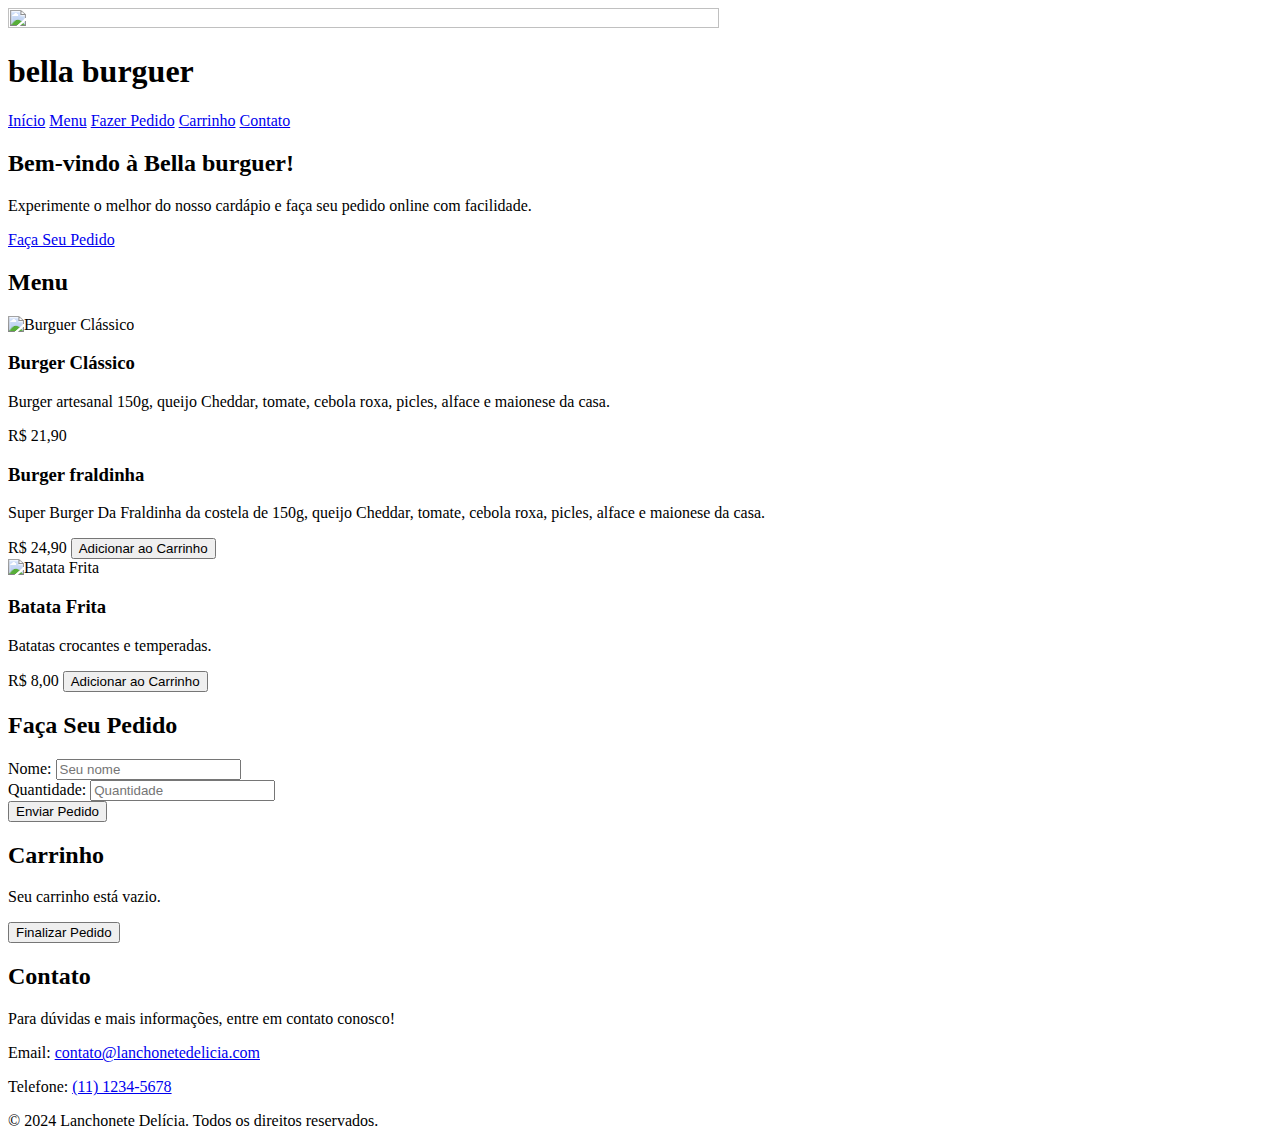
==== index.html @ c11a3ccd "aaaa" ====
<!DOCTYPE html>
<html lang="pt-BR">
<head>
    <meta charset="UTF-8">
    <meta name="viewport" content="width=device-width, initial-scale=1.0">
    <title>bella burguer</title>
    <img src="bella.png" height="25%" width="75%"></a>
            
                </a>
            </a>
        </footer>
    <link rel="stylesheet" href="styles.css">
</head>
<body>
    <header>
        <div class="container header-content">
            <h1>bella burguer</h1>
            <nav>
                <a href="#hero">Início</a>
                <a href="#menu">Menu</a>
                <a href="#pedidos">Fazer Pedido</a>
                <a href="#carrinho">Carrinho</a>
                <a href="#contato">Contato</a>
            </nav>
        </div>
    </header>

    <section id="hero">
        <div class="hero-content container">
            <h2>Bem-vindo à Bella burguer!</h2>
            <p>Experimente o melhor do nosso cardápio e faça seu pedido online com facilidade.</p>
            <a href="#pedidos" class="btn-primary">Faça Seu Pedido</a>
        </div>
    </section>

    <main>
        <section id="menu" class="container">
            <h2>Menu</h2>
            <div class="menu-grid">
                <div class="menu-item" data-name="Burguer Clássico" data-price="15.00">
                    <img src="burguer.jpg" alt="Burguer Clássico">
                    <div class="menu-details">
                        <h3>Burger Clássico  </h3>
                        <p>Burger artesanal 150g, queijo Cheddar, tomate, cebola roxa, picles, alface e maionese da casa.</p>
                        <span>R$ 21,90</span>
                          <h3>Burger fraldinha  </h3>
                        <p>Super Burger Da Fraldinha da costela de 150g, queijo Cheddar, tomate, cebola roxa, picles, alface e maionese da casa.</p>
                        <span>R$ 24,90</span>

                        <button class="btn-add-to-cart">Adicionar ao Carrinho</button>
                    </div>
                </div>
                <div class="menu-item" data-name="Batata Frita" data-price="8.00">
                    <img src="batata.jpg" alt="Batata Frita">
                    <div class="menu-details">
                        <h3>Batata Frita</h3>
                        <p>Batatas crocantes e temperadas.</p>
                        <span>R$ 8,00</span>
                        <button class="btn-add-to-cart">Adicionar ao Carrinho</button>
                    </div>
                </div>
                <!-- Adicione mais itens do menu aqui -->
            </div>
        </section>

        <section id="pedidos" class="container">
            <h2>Faça Seu Pedido</h2>
            <form id="order-form">
                <div class="form-group">
                    <label for="name">Nome:</label>
                    <input type="text" id="name" name="name" placeholder="Seu nome" required>
                </div>

                <div class="form-group">
                    <label for="quantity">Quantidade:</label>
                    <input type="number" id="quantity" name="quantity" min="1" placeholder="Quantidade" required>
                </div>

                <button type="submit" class="btn-primary">Enviar Pedido</button>
            </form>
        </section>

        <section id="carrinho" class="container">
            <h2>Carrinho</h2>
            <div id="cart-items">
                <p>Seu carrinho está vazio.</p>
            </div>
            <button id="checkout" class="btn-primary">Finalizar Pedido</button>
        </section>

        <section id="contato" class="container">
            <h2>Contato</h2>
            <p>Para dúvidas e mais informações, entre em contato conosco!</p>
            <p>Email: <a href="mailto:contato@lanchonetedelicia.com">contato@lanchonetedelicia.com</a></p>
            <p>Telefone: <a href="tel:+1112345678">(11) 1234-5678</a></p>
        </section>
    </main>

    <footer>
        <div class="container">
            <p>&copy; 2024 Lanchonete Delícia. Todos os direitos reservados.</p>
        </div>
    </footer>

    <script src="scripts.js"></script>
</body>
</html>
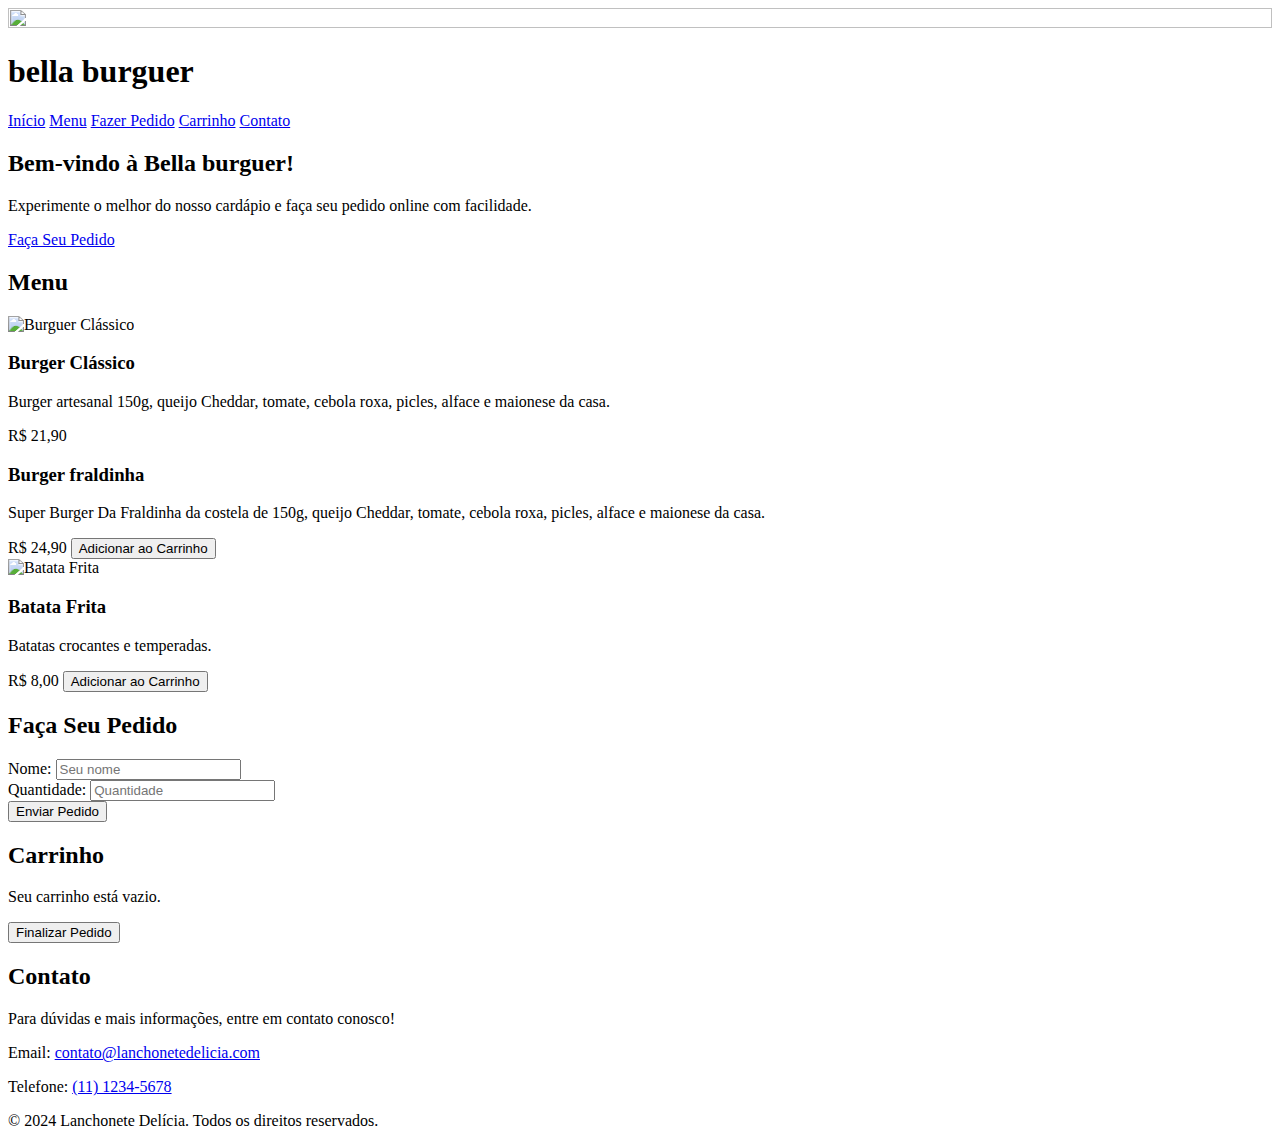
==== commit 33c1e23c: "kkkk" ====
--- a/index.html
+++ b/index.html
@@ -4,7 +4,7 @@
     <meta charset="UTF-8">
     <meta name="viewport" content="width=device-width, initial-scale=1.0">
     <title>bella burguer</title>
-    <img src="bella.png" height="25%" width="75%"></a>
+    <img src="bella.png" height="25%" width="100%"></a>
             
                 </a>
             </a>
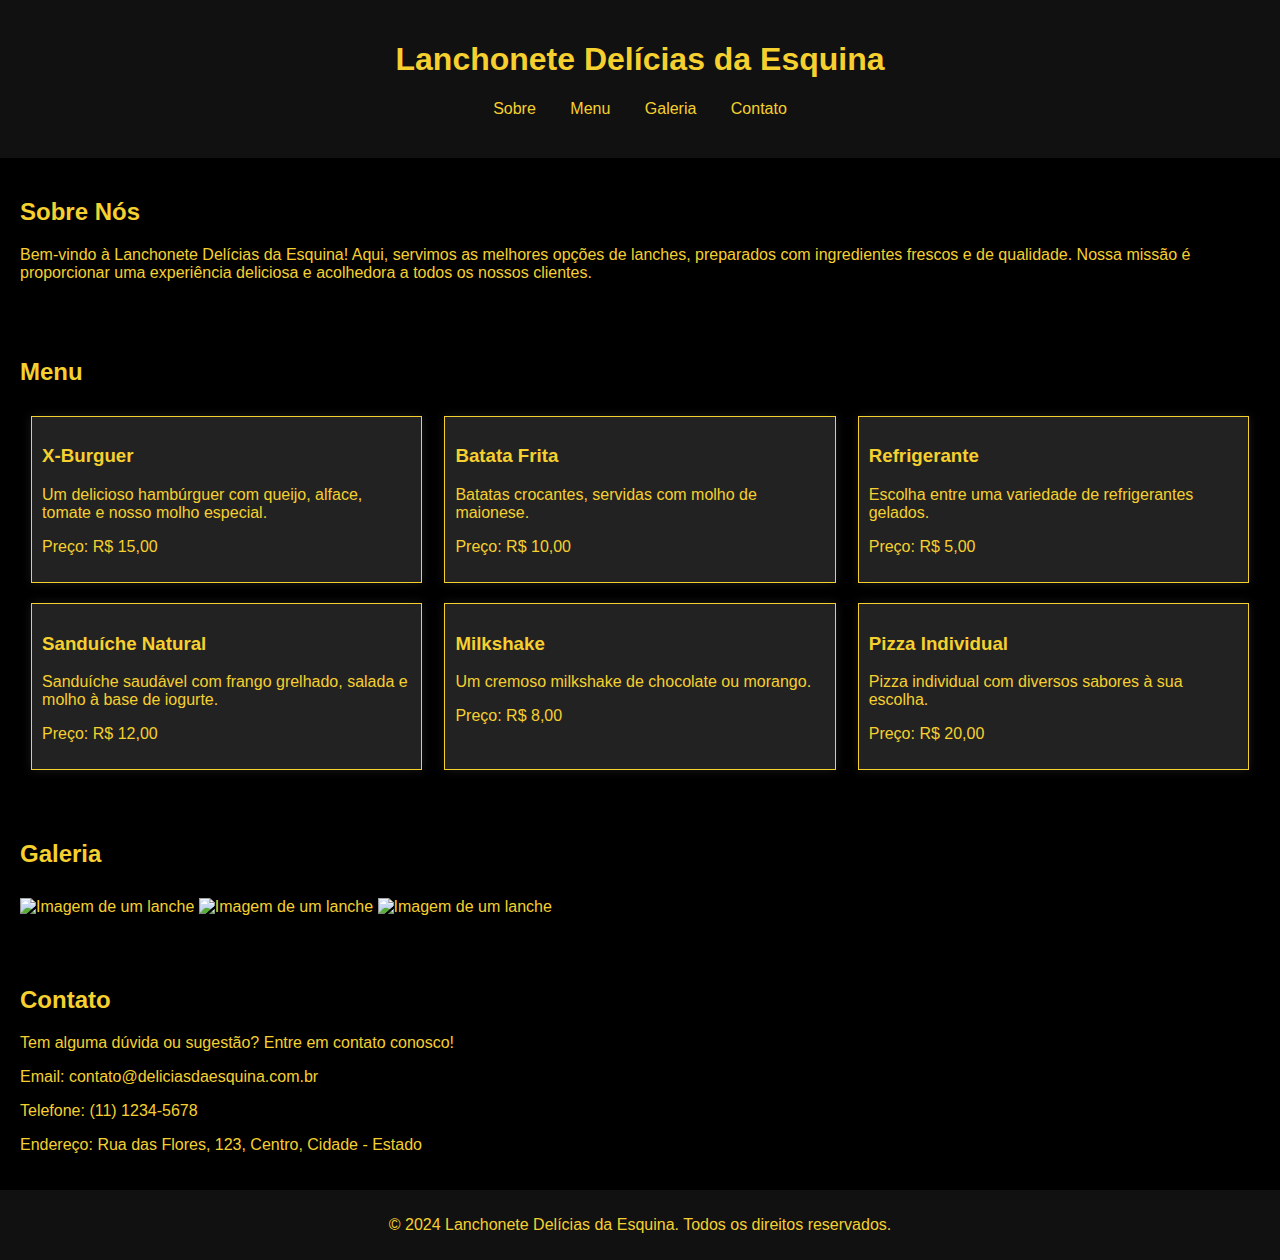
==== commit 44162963: "aaaaa" ====
--- a/index.html
+++ b/index.html
@@ -3,105 +3,131 @@
 <head>
     <meta charset="UTF-8">
     <meta name="viewport" content="width=device-width, initial-scale=1.0">
-    <title>bella burguer</title>
-    <img src="bella.png" height="25%" width="100%"></a>
-            
-                </a>
-            </a>
-        </footer>
-    <link rel="stylesheet" href="styles.css">
+    <title>Lanchonete Delícias da Esquina</title>
+    <style>
+        body {
+            font-family: Arial, sans-serif;
+            margin: 0;
+            padding: 0;
+            background-color: #000;
+            color: #f5d02f;
+        }
+        header {
+            background-color: #111;
+            padding: 20px;
+            text-align: center;
+        }
+        nav {
+            margin: 20px 0;
+        }
+        nav a {
+            color: #f5d02f;
+            text-decoration: none;
+            margin: 0 15px;
+        }
+        section {
+            padding: 20px;
+        }
+        footer {
+            text-align: center;
+            padding: 10px 0;
+            background-color: #111;
+        }
+        .menu-item {
+            background-color: #222;
+            border: 1px solid #f5d02f;
+            margin: 10px;
+            padding: 10px;
+            width: calc(33% - 40px);
+            box-shadow: 0 0 10px rgba(255, 255, 255, 0.1);
+            display: inline-block;
+            vertical-align: top;
+        }
+        .gallery img {
+            width: 100%;
+            height: auto;
+            margin: 10px 0;
+        }
+        .flex-container {
+            display: flex;
+            flex-wrap: wrap;
+            justify-content: space-around;
+        }
+    </style>
 </head>
 <body>
-    <header>
-        <div class="container header-content">
-            <h1>bella burguer</h1>
-            <nav>
-                <a href="#hero">Início</a>
-                <a href="#menu">Menu</a>
-                <a href="#pedidos">Fazer Pedido</a>
-                <a href="#carrinho">Carrinho</a>
-                <a href="#contato">Contato</a>
-            </nav>
+
+<header>
+    <h1>Lanchonete Delícias da Esquina</h1>
+    <nav>
+        <a href="#sobre">Sobre</a>
+        <a href="#menu">Menu</a>
+        <a href="#galeria">Galeria</a>
+        <a href="#contato">Contato</a>
+    </nav>
+</header>
+
+<section id="sobre">
+    <h2>Sobre Nós</h2>
+    <p>Bem-vindo à Lanchonete Delícias da Esquina! Aqui, servimos as melhores opções de lanches, preparados com ingredientes frescos e de qualidade. Nossa missão é proporcionar uma experiência deliciosa e acolhedora a todos os nossos clientes.</p>
+</section>
+
+<section id="menu">
+    <h2>Menu</h2>
+    <div class="flex-container">
+        <div class="menu-item">
+            <h3>X-Burguer</h3>
+            <p>Um delicioso hambúrguer com queijo, alface, tomate e nosso molho especial.</p>
+            <p>Preço: R$ 15,00</p>
         </div>
-    </header>
+        <div class="menu-item">
+            <h3>Batata Frita</h3>
+            <p>Batatas crocantes, servidas com molho de maionese.</p>
+            <p>Preço: R$ 10,00</p>
+        </div>
+        <div class="menu-item">
+            <h3>Refrigerante</h3>
+            <p>Escolha entre uma variedade de refrigerantes gelados.</p>
+            <p>Preço: R$ 5,00</p>
+        </div>
+        <div class="menu-item">
+            <h3>Sanduíche Natural</h3>
+            <p>Sanduíche saudável com frango grelhado, salada e molho à base de iogurte.</p>
+            <p>Preço: R$ 12,00</p>
+        </div>
+        <div class="menu-item">
+            <h3>Milkshake</h3>
+            <p>Um cremoso milkshake de chocolate ou morango.</p>
+            <p>Preço: R$ 8,00</p>
+        </div>
+        <div class="menu-item">
+            <h3>Pizza Individual</h3>
+            <p>Pizza individual com diversos sabores à sua escolha.</p>
+            <p>Preço: R$ 20,00</p>
+        </div>
+    </div>
+</section>
 
-    <section id="hero">
-        <div class="hero-content container">
-            <h2>Bem-vindo à Bella burguer!</h2>
-            <p>Experimente o melhor do nosso cardápio e faça seu pedido online com facilidade.</p>
-            <a href="#pedidos" class="btn-primary">Faça Seu Pedido</a>
-        </div>
-    </section>
+<section id="galeria">
+    <h2>Galeria</h2>
+    <div class="gallery">
+        <img src="https://via.placeholder.com/300x200" alt="Imagem de um lanche">
+        <img src="https://via.placeholder.com/300x200" alt="Imagem de um lanche">
+        <img src="https://via.placeholder.com/300x200" alt="Imagem de um lanche">
+    </div>
+</section>
 
-    <main>
-        <section id="menu" class="container">
-            <h2>Menu</h2>
-            <div class="menu-grid">
-                <div class="menu-item" data-name="Burguer Clássico" data-price="15.00">
-                    <img src="burguer.jpg" alt="Burguer Clássico">
-                    <div class="menu-details">
-                        <h3>Burger Clássico  </h3>
-                        <p>Burger artesanal 150g, queijo Cheddar, tomate, cebola roxa, picles, alface e maionese da casa.</p>
-                        <span>R$ 21,90</span>
-                          <h3>Burger fraldinha  </h3>
-                        <p>Super Burger Da Fraldinha da costela de 150g, queijo Cheddar, tomate, cebola roxa, picles, alface e maionese da casa.</p>
-                        <span>R$ 24,90</span>
+<section id="contato">
+    <h2>Contato</h2>
+    <p>Tem alguma dúvida ou sugestão? Entre em contato conosco!</p>
+    <p>Email: contato@deliciasdaesquina.com.br</p>
+    <p>Telefone: (11) 1234-5678</p>
+    <p>Endereço: Rua das Flores, 123, Centro, Cidade - Estado</p>
+</section>
 
-                        <button class="btn-add-to-cart">Adicionar ao Carrinho</button>
-                    </div>
-                </div>
-                <div class="menu-item" data-name="Batata Frita" data-price="8.00">
-                    <img src="batata.jpg" alt="Batata Frita">
-                    <div class="menu-details">
-                        <h3>Batata Frita</h3>
-                        <p>Batatas crocantes e temperadas.</p>
-                        <span>R$ 8,00</span>
-                        <button class="btn-add-to-cart">Adicionar ao Carrinho</button>
-                    </div>
-                </div>
-                <!-- Adicione mais itens do menu aqui -->
-            </div>
-        </section>
+<footer>
+    <p>&copy; 2024 Lanchonete Delícias da Esquina. Todos os direitos reservados.</p>
+</footer>
 
-        <section id="pedidos" class="container">
-            <h2>Faça Seu Pedido</h2>
-            <form id="order-form">
-                <div class="form-group">
-                    <label for="name">Nome:</label>
-                    <input type="text" id="name" name="name" placeholder="Seu nome" required>
-                </div>
-
-                <div class="form-group">
-                    <label for="quantity">Quantidade:</label>
-                    <input type="number" id="quantity" name="quantity" min="1" placeholder="Quantidade" required>
-                </div>
-
-                <button type="submit" class="btn-primary">Enviar Pedido</button>
-            </form>
-        </section>
-
-        <section id="carrinho" class="container">
-            <h2>Carrinho</h2>
-            <div id="cart-items">
-                <p>Seu carrinho está vazio.</p>
-            </div>
-            <button id="checkout" class="btn-primary">Finalizar Pedido</button>
-        </section>
-
-        <section id="contato" class="container">
-            <h2>Contato</h2>
-            <p>Para dúvidas e mais informações, entre em contato conosco!</p>
-            <p>Email: <a href="mailto:contato@lanchonetedelicia.com">contato@lanchonetedelicia.com</a></p>
-            <p>Telefone: <a href="tel:+1112345678">(11) 1234-5678</a></p>
-        </section>
-    </main>
-
-    <footer>
-        <div class="container">
-            <p>&copy; 2024 Lanchonete Delícia. Todos os direitos reservados.</p>
-        </div>
-    </footer>
-
-    <script src="scripts.js"></script>
 </body>
 </html>
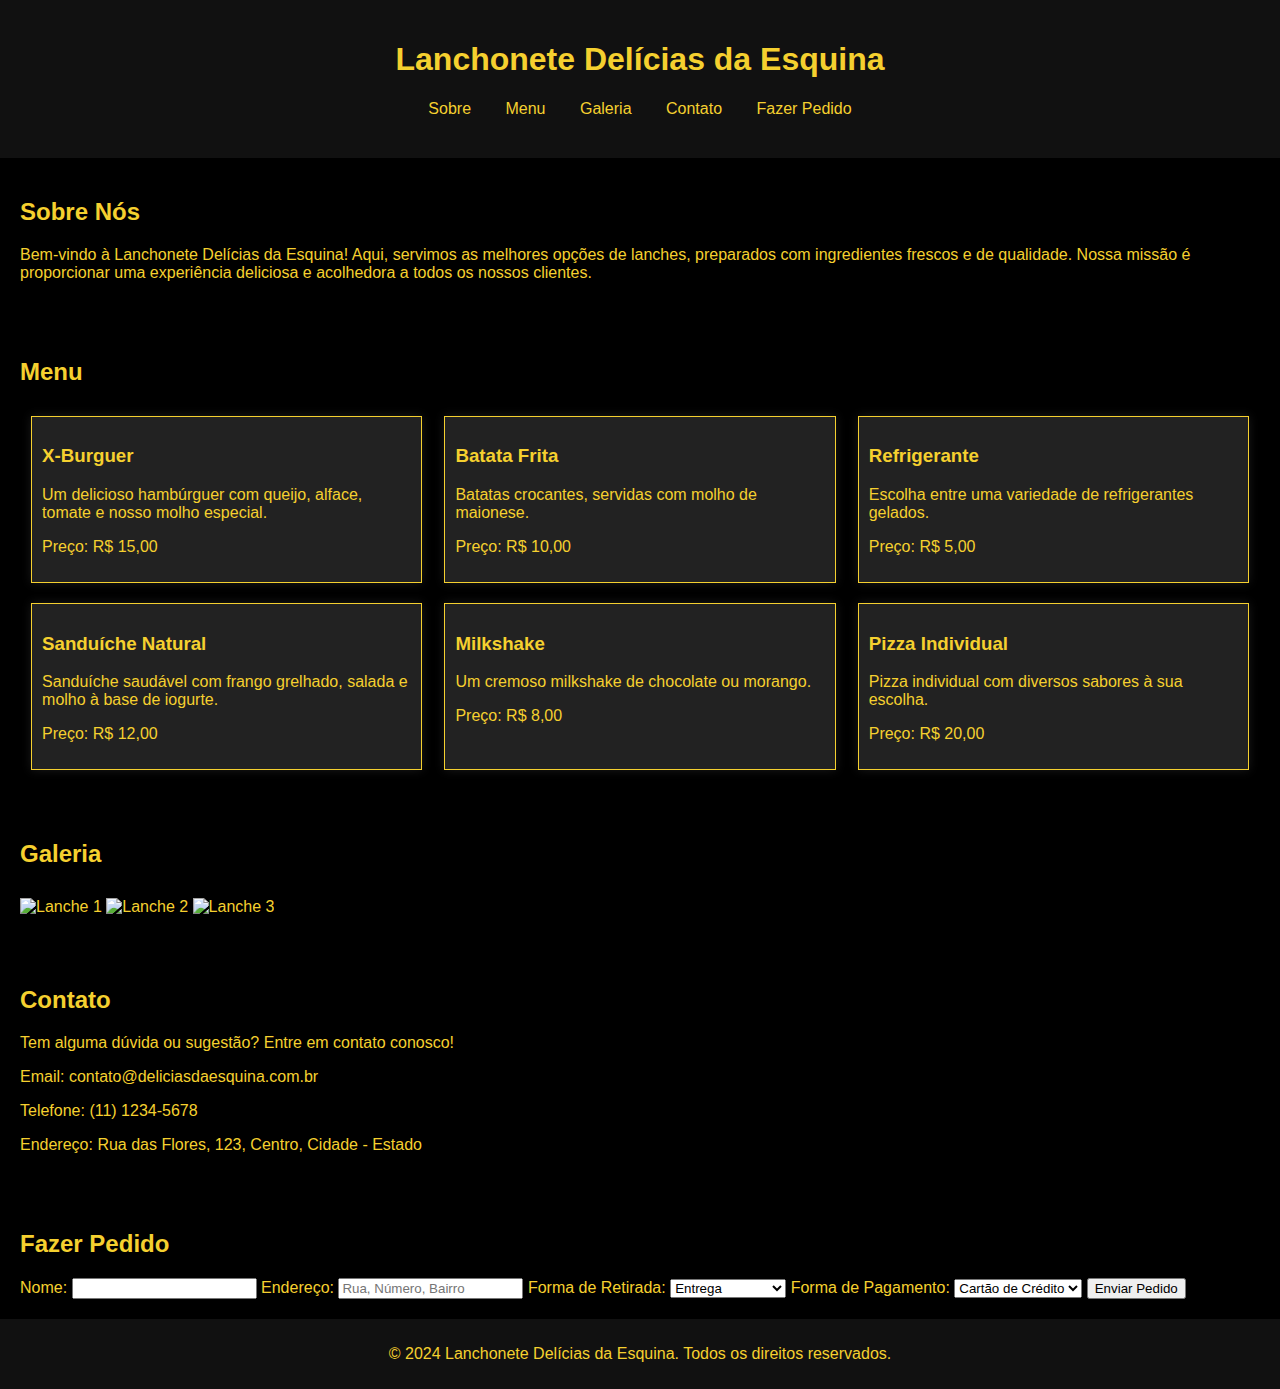
==== commit f3b1eab7: "aaaaa" ====
--- a/index.html
+++ b/index.html
@@ -24,6 +24,9 @@
             color: #f5d02f;
             text-decoration: none;
             margin: 0 15px;
+        }
+        nav a:hover {
+            text-decoration: underline;
         }
         section {
             padding: 20px;
@@ -53,6 +56,19 @@
             flex-wrap: wrap;
             justify-content: space-around;
         }
+
+        /* CSS Responsivo */
+        @media (max-width: 768px) {
+            .menu-item {
+                width: calc(50% - 40px);
+            }
+        }
+
+        @media (max-width: 480px) {
+            .menu-item {
+                width: 100%;
+            }
+        }
     </style>
 </head>
 <body>
@@ -64,6 +80,7 @@
         <a href="#menu">Menu</a>
         <a href="#galeria">Galeria</a>
         <a href="#contato">Contato</a>
+        <a href="#pedidos">Fazer Pedido</a>
     </nav>
 </header>
 
@@ -111,9 +128,9 @@
 <section id="galeria">
     <h2>Galeria</h2>
     <div class="gallery">
-        <img src="https://via.placeholder.com/300x200" alt="Imagem de um lanche">
-        <img src="https://via.placeholder.com/300x200" alt="Imagem de um lanche">
-        <img src="https://via.placeholder.com/300x200" alt="Imagem de um lanche">
+        <img src="https://via.placeholder.com/300x200" alt="Lanche 1">
+        <img src="https://via.placeholder.com/300x200" alt="Lanche 2">
+        <img src="https://via.placeholder.com/300x200" alt="Lanche 3">
     </div>
 </section>
 
@@ -125,6 +142,32 @@
     <p>Endereço: Rua das Flores, 123, Centro, Cidade - Estado</p>
 </section>
 
+<section id="pedidos">
+    <h2>Fazer Pedido</h2>
+    <form action="#" method="post">
+        <label for="nome">Nome:</label>
+        <input type="text" id="nome" name="nome" required>
+        
+        <label for="endereco">Endereço:</label>
+        <input type="text" id="endereco" name="endereco" placeholder="Rua, Número, Bairro" required>
+        
+        <label>Forma de Retirada:</label>
+        <select id="retirada" name="retirada" required>
+            <option value="entrega">Entrega</option>
+            <option value="retirada">Retirada na loja</option>
+        </select>
+
+        <label>Forma de Pagamento:</label>
+        <select id="pagamento" name="pagamento" required>
+            <option value="cartao">Cartão de Crédito</option>
+            <option value="dinheiro">Dinheiro</option>
+            <option value="pix">PIX</option>
+        </select>
+
+        <button type="submit">Enviar Pedido</button>
+    </form>
+</section>
+
 <footer>
     <p>&copy; 2024 Lanchonete Delícias da Esquina. Todos os direitos reservados.</p>
 </footer>
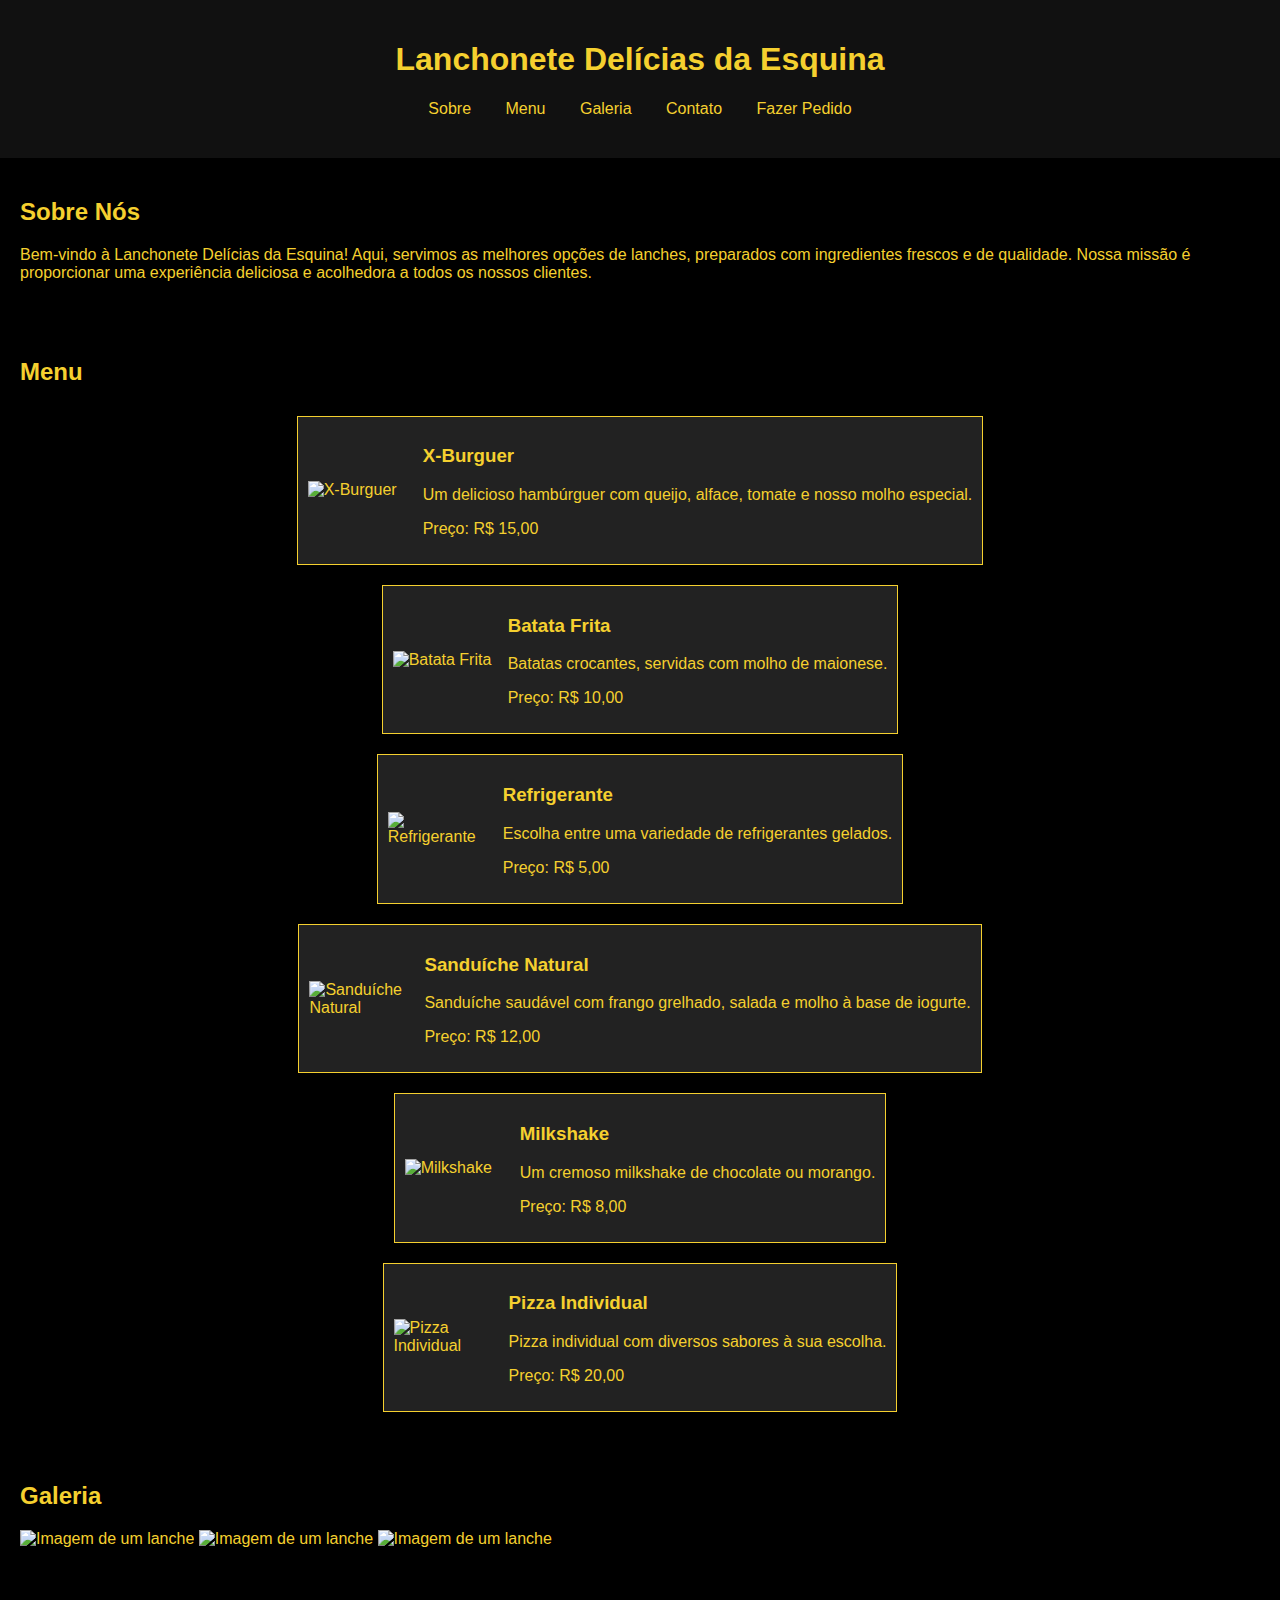
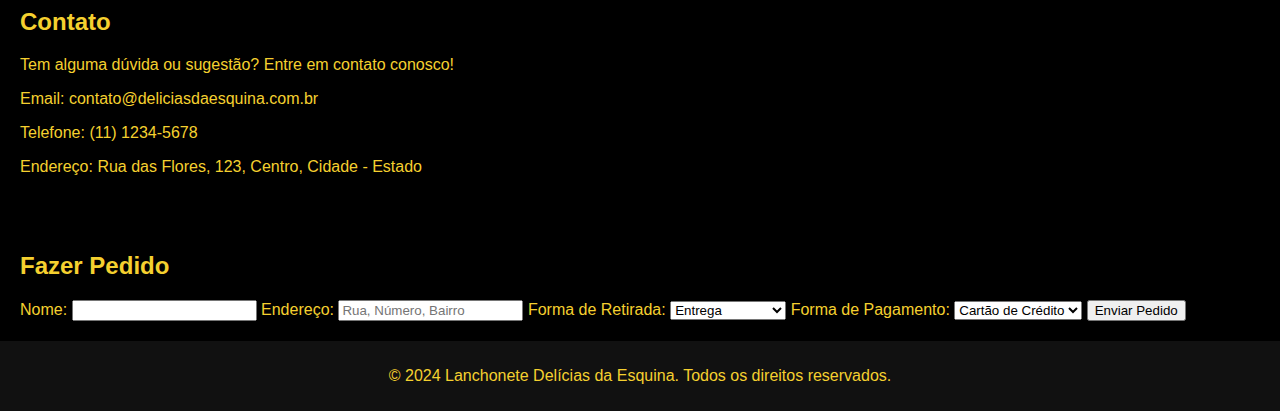
==== commit 9d392814: "lkkkkkkk" ====
--- a/index.html
+++ b/index.html
@@ -39,34 +39,30 @@
         .menu-item {
             background-color: #222;
             border: 1px solid #f5d02f;
-            margin: 10px;
+            margin: 10px 0;
             padding: 10px;
-            width: calc(33% - 40px);
-            box-shadow: 0 0 10px rgba(255, 255, 255, 0.1);
-            display: inline-block;
-            vertical-align: top;
+            display: flex;
+            align-items: center;
         }
-        .gallery img {
-            width: 100%;
+        .menu-item img {
+            width: 100px;
             height: auto;
-            margin: 10px 0;
+            margin-right: 15px;
         }
         .flex-container {
             display: flex;
-            flex-wrap: wrap;
-            justify-content: space-around;
+            flex-direction: column;
+            align-items: center;
         }
 
         /* CSS Responsivo */
         @media (max-width: 768px) {
             .menu-item {
-                width: calc(50% - 40px);
+                flex-direction: column;
+                align-items: flex-start;
             }
-        }
-
-        @media (max-width: 480px) {
-            .menu-item {
-                width: 100%;
+            .menu-item img {
+                margin-bottom: 10px;
             }
         }
     </style>
@@ -93,34 +89,52 @@
     <h2>Menu</h2>
     <div class="flex-container">
         <div class="menu-item">
-            <h3>X-Burguer</h3>
-            <p>Um delicioso hambúrguer com queijo, alface, tomate e nosso molho especial.</p>
-            <p>Preço: R$ 15,00</p>
+            <img src="https://via.placeholder.com/100" alt="X-Burguer">
+            <div>
+                <h3>X-Burguer</h3>
+                <p>Um delicioso hambúrguer com queijo, alface, tomate e nosso molho especial.</p>
+                <p>Preço: R$ 15,00</p>
+            </div>
         </div>
         <div class="menu-item">
-            <h3>Batata Frita</h3>
-            <p>Batatas crocantes, servidas com molho de maionese.</p>
-            <p>Preço: R$ 10,00</p>
+            <img src="https://via.placeholder.com/100" alt="Batata Frita">
+            <div>
+                <h3>Batata Frita</h3>
+                <p>Batatas crocantes, servidas com molho de maionese.</p>
+                <p>Preço: R$ 10,00</p>
+            </div>
         </div>
         <div class="menu-item">
-            <h3>Refrigerante</h3>
-            <p>Escolha entre uma variedade de refrigerantes gelados.</p>
-            <p>Preço: R$ 5,00</p>
+            <img src="https://via.placeholder.com/100" alt="Refrigerante">
+            <div>
+                <h3>Refrigerante</h3>
+                <p>Escolha entre uma variedade de refrigerantes gelados.</p>
+                <p>Preço: R$ 5,00</p>
+            </div>
         </div>
         <div class="menu-item">
-            <h3>Sanduíche Natural</h3>
-            <p>Sanduíche saudável com frango grelhado, salada e molho à base de iogurte.</p>
-            <p>Preço: R$ 12,00</p>
+            <img src="https://via.placeholder.com/100" alt="Sanduíche Natural">
+            <div>
+                <h3>Sanduíche Natural</h3>
+                <p>Sanduíche saudável com frango grelhado, salada e molho à base de iogurte.</p>
+                <p>Preço: R$ 12,00</p>
+            </div>
         </div>
         <div class="menu-item">
-            <h3>Milkshake</h3>
-            <p>Um cremoso milkshake de chocolate ou morango.</p>
-            <p>Preço: R$ 8,00</p>
+            <img src="https://via.placeholder.com/100" alt="Milkshake">
+            <div>
+                <h3>Milkshake</h3>
+                <p>Um cremoso milkshake de chocolate ou morango.</p>
+                <p>Preço: R$ 8,00</p>
+            </div>
         </div>
         <div class="menu-item">
-            <h3>Pizza Individual</h3>
-            <p>Pizza individual com diversos sabores à sua escolha.</p>
-            <p>Preço: R$ 20,00</p>
+            <img src="https://via.placeholder.com/100" alt="Pizza Individual">
+            <div>
+                <h3>Pizza Individual</h3>
+                <p>Pizza individual com diversos sabores à sua escolha.</p>
+                <p>Preço: R$ 20,00</p>
+            </div>
         </div>
     </div>
 </section>
@@ -128,9 +142,9 @@
 <section id="galeria">
     <h2>Galeria</h2>
     <div class="gallery">
-        <img src="https://via.placeholder.com/300x200" alt="Lanche 1">
-        <img src="https://via.placeholder.com/300x200" alt="Lanche 2">
-        <img src="https://via.placeholder.com/300x200" alt="Lanche 3">
+        <img src="https://via.placeholder.com/300x200" alt="Imagem de um lanche">
+        <img src="https://via.placeholder.com/300x200" alt="Imagem de um lanche">
+        <img src="https://via.placeholder.com/300x200" alt="Imagem de um lanche">
     </div>
 </section>
 
@@ -174,3 +188,4 @@
 
 </body>
 </html>
+
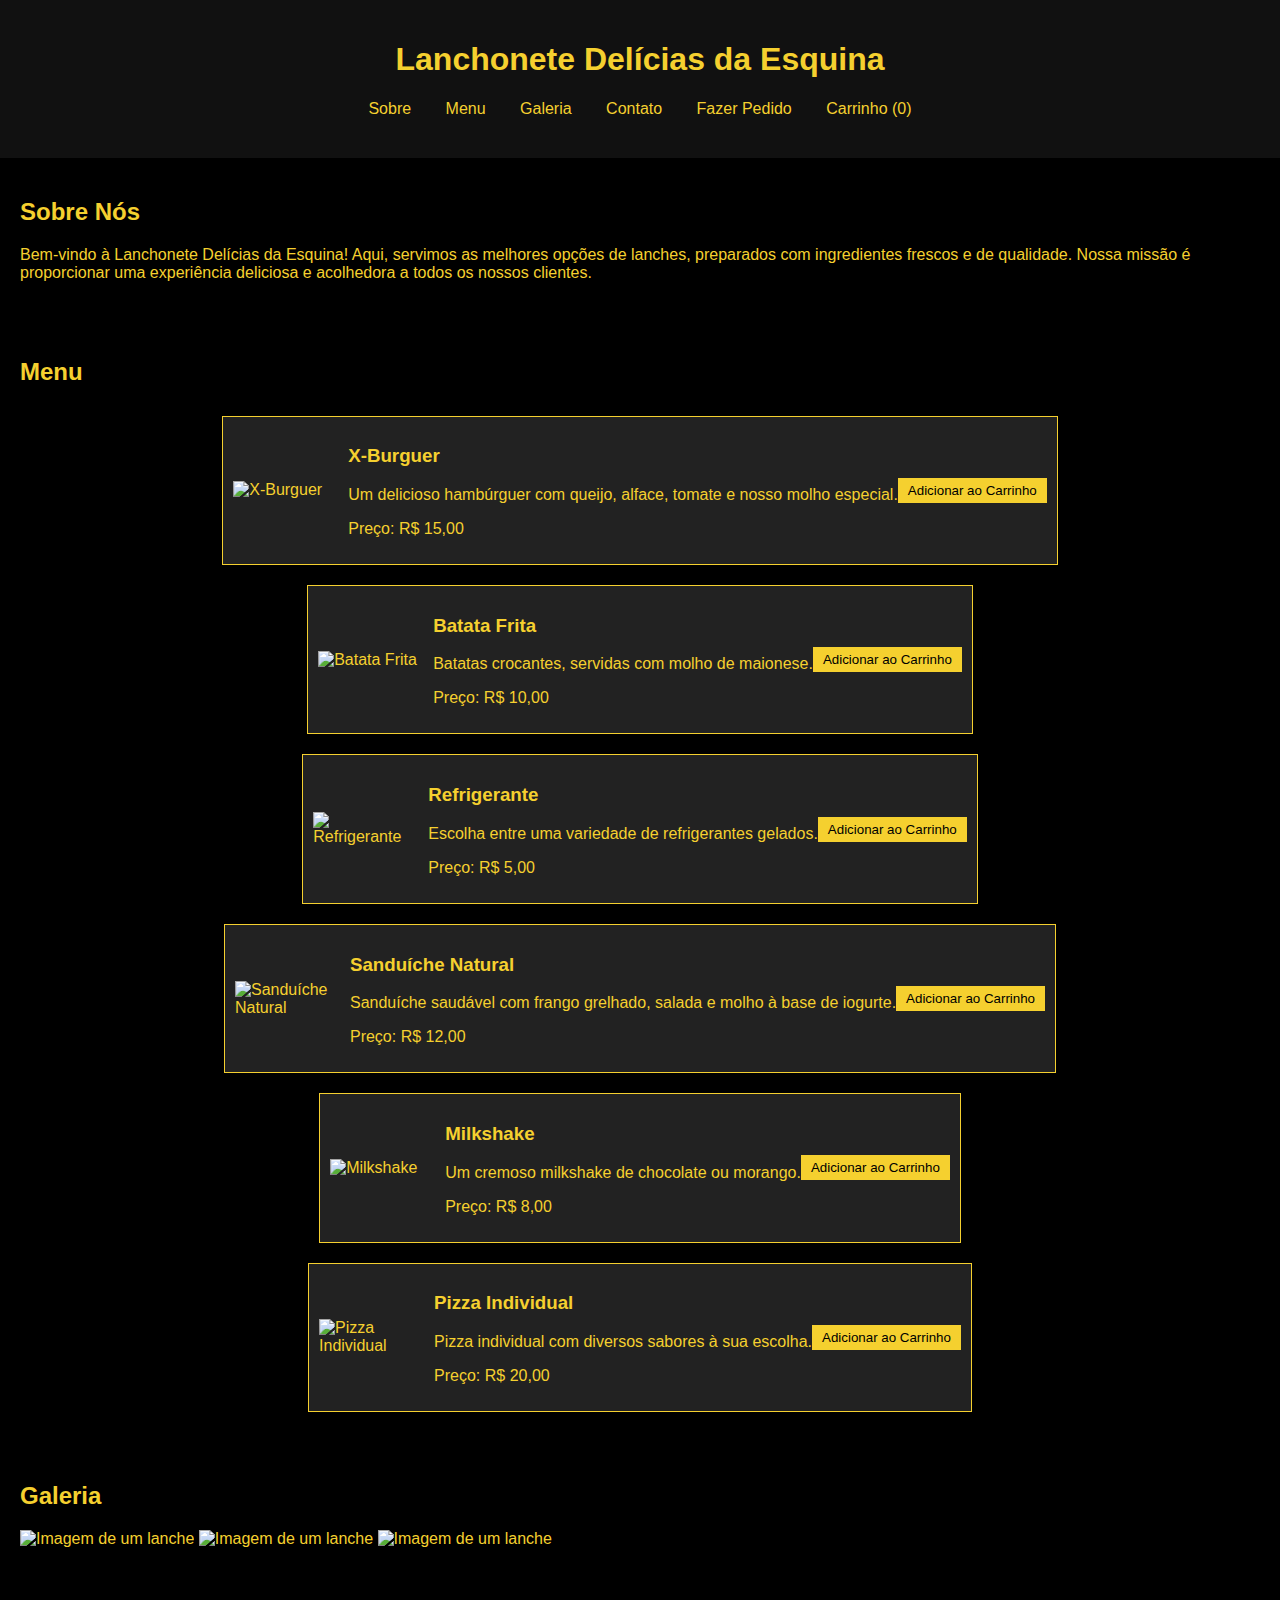
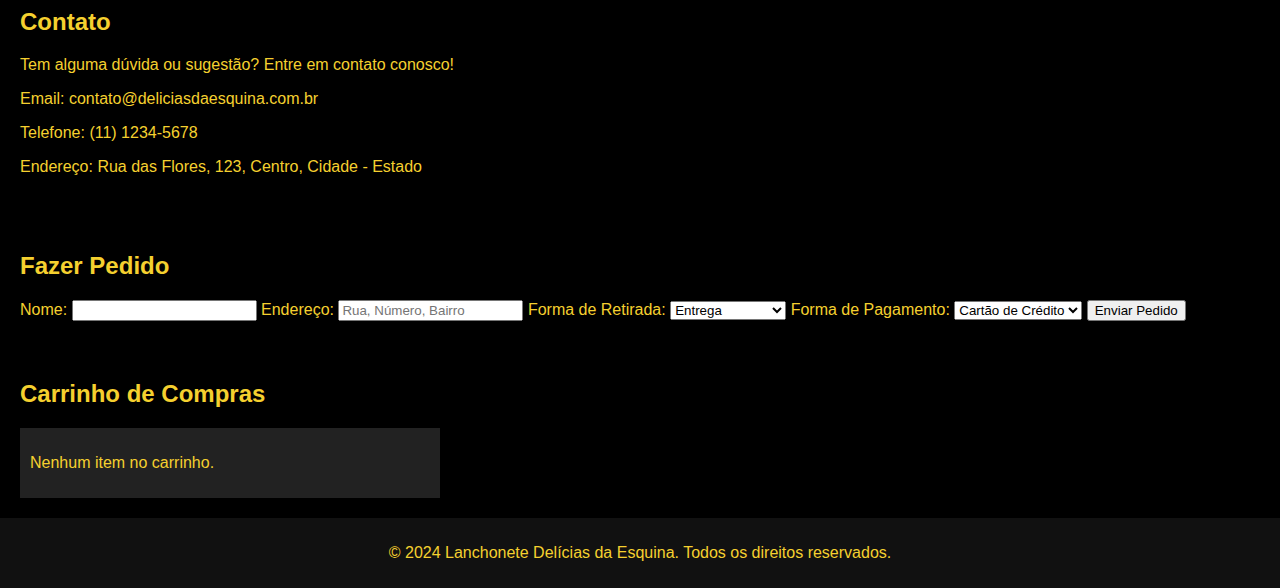
==== commit 28782f42: ".." ====
--- a/index.html
+++ b/index.html
@@ -43,6 +43,7 @@
             padding: 10px;
             display: flex;
             align-items: center;
+            justify-content: space-between;
         }
         .menu-item img {
             width: 100px;
@@ -53,6 +54,20 @@
             display: flex;
             flex-direction: column;
             align-items: center;
+        }
+        .add-to-cart {
+            background-color: #f5d02f;
+            color: #000;
+            border: none;
+            padding: 5px 10px;
+            cursor: pointer;
+        }
+        .cart {
+            background-color: #222;
+            padding: 10px;
+            margin-top: 20px;
+            width: 100%;
+            max-width: 400px;
         }
 
         /* CSS Responsivo */
@@ -77,6 +92,7 @@
         <a href="#galeria">Galeria</a>
         <a href="#contato">Contato</a>
         <a href="#pedidos">Fazer Pedido</a>
+        <a href="#carrinho">Carrinho (<span id="cart-count">0</span>)</a>
     </nav>
 </header>
 
@@ -95,6 +111,7 @@
                 <p>Um delicioso hambúrguer com queijo, alface, tomate e nosso molho especial.</p>
                 <p>Preço: R$ 15,00</p>
             </div>
+            <button class="add-to-cart" onclick="addToCart('X-Burguer', 15)">Adicionar ao Carrinho</button>
         </div>
         <div class="menu-item">
             <img src="https://via.placeholder.com/100" alt="Batata Frita">
@@ -103,6 +120,7 @@
                 <p>Batatas crocantes, servidas com molho de maionese.</p>
                 <p>Preço: R$ 10,00</p>
             </div>
+            <button class="add-to-cart" onclick="addToCart('Batata Frita', 10)">Adicionar ao Carrinho</button>
         </div>
         <div class="menu-item">
             <img src="https://via.placeholder.com/100" alt="Refrigerante">
@@ -111,6 +129,7 @@
                 <p>Escolha entre uma variedade de refrigerantes gelados.</p>
                 <p>Preço: R$ 5,00</p>
             </div>
+            <button class="add-to-cart" onclick="addToCart('Refrigerante', 5)">Adicionar ao Carrinho</button>
         </div>
         <div class="menu-item">
             <img src="https://via.placeholder.com/100" alt="Sanduíche Natural">
@@ -119,6 +138,7 @@
                 <p>Sanduíche saudável com frango grelhado, salada e molho à base de iogurte.</p>
                 <p>Preço: R$ 12,00</p>
             </div>
+            <button class="add-to-cart" onclick="addToCart('Sanduíche Natural', 12)">Adicionar ao Carrinho</button>
         </div>
         <div class="menu-item">
             <img src="https://via.placeholder.com/100" alt="Milkshake">
@@ -127,6 +147,7 @@
                 <p>Um cremoso milkshake de chocolate ou morango.</p>
                 <p>Preço: R$ 8,00</p>
             </div>
+            <button class="add-to-cart" onclick="addToCart('Milkshake', 8)">Adicionar ao Carrinho</button>
         </div>
         <div class="menu-item">
             <img src="https://via.placeholder.com/100" alt="Pizza Individual">
@@ -135,6 +156,7 @@
                 <p>Pizza individual com diversos sabores à sua escolha.</p>
                 <p>Preço: R$ 20,00</p>
             </div>
+            <button class="add-to-cart" onclick="addToCart('Pizza Individual', 20)">Adicionar ao Carrinho</button>
         </div>
     </div>
 </section>
@@ -182,10 +204,22 @@
     </form>
 </section>
 
+<section id="carrinho">
+    <h2>Carrinho de Compras</h2>
+    <div class="cart" id="cart-items">
+        <p>Nenhum item no carrinho.</p>
+    </div>
+</section>
+
 <footer>
     <p>&copy; 2024 Lanchonete Delícias da Esquina. Todos os direitos reservados.</p>
 </footer>
 
-</body>
-</html>
-
+<script>
+    let cart = [];
+
+    function addToCart(itemName, itemPrice) {
+        cart.push({ name: itemName, price: itemPrice });
+        document.getElementById
+
+    }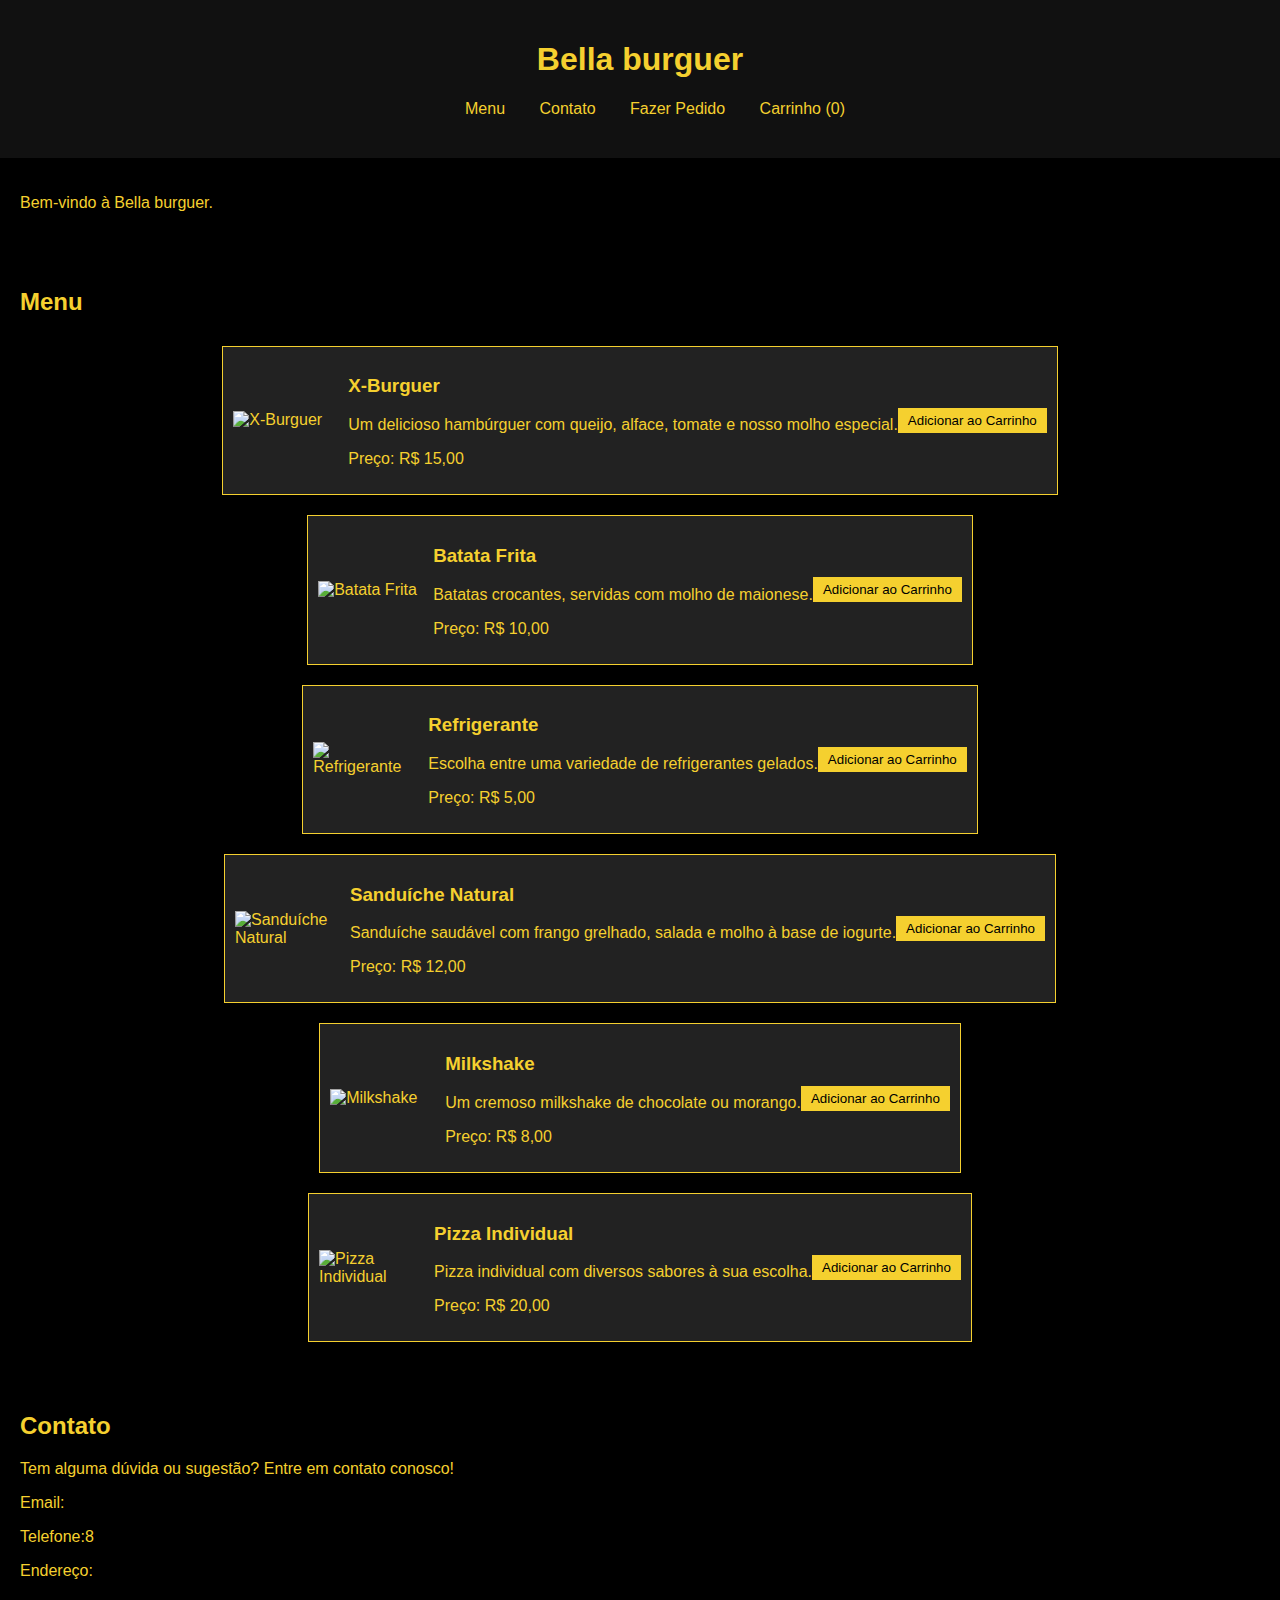
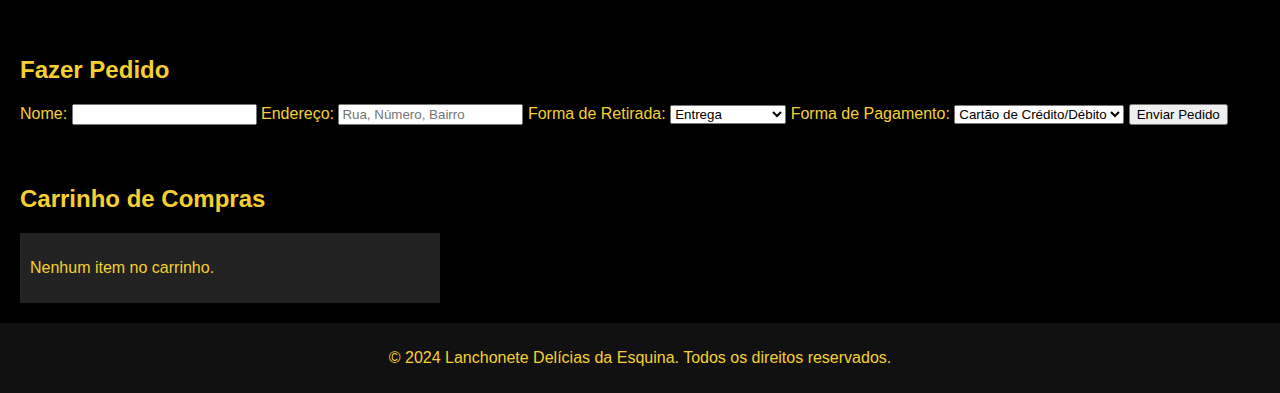
==== commit 7a393437: "kkkkk" ====
--- a/index.html
+++ b/index.html
@@ -85,11 +85,10 @@
 <body>
 
 <header>
-    <h1>Lanchonete Delícias da Esquina</h1>
+    <h1>Bella burguer</h1>
     <nav>
-        <a href="#sobre">Sobre</a>
+        <a href="#sobre"></a>
         <a href="#menu">Menu</a>
-        <a href="#galeria">Galeria</a>
         <a href="#contato">Contato</a>
         <a href="#pedidos">Fazer Pedido</a>
         <a href="#carrinho">Carrinho (<span id="cart-count">0</span>)</a>
@@ -97,8 +96,7 @@
 </header>
 
 <section id="sobre">
-    <h2>Sobre Nós</h2>
-    <p>Bem-vindo à Lanchonete Delícias da Esquina! Aqui, servimos as melhores opções de lanches, preparados com ingredientes frescos e de qualidade. Nossa missão é proporcionar uma experiência deliciosa e acolhedora a todos os nossos clientes.</p>
+    <p>Bem-vindo à Bella burguer.</p>
 </section>
 
 <section id="menu">
@@ -161,21 +159,12 @@
     </div>
 </section>
 
-<section id="galeria">
-    <h2>Galeria</h2>
-    <div class="gallery">
-        <img src="https://via.placeholder.com/300x200" alt="Imagem de um lanche">
-        <img src="https://via.placeholder.com/300x200" alt="Imagem de um lanche">
-        <img src="https://via.placeholder.com/300x200" alt="Imagem de um lanche">
-    </div>
-</section>
-
 <section id="contato">
     <h2>Contato</h2>
     <p>Tem alguma dúvida ou sugestão? Entre em contato conosco!</p>
-    <p>Email: contato@deliciasdaesquina.com.br</p>
-    <p>Telefone: (11) 1234-5678</p>
-    <p>Endereço: Rua das Flores, 123, Centro, Cidade - Estado</p>
+    <p>Email: </p>
+    <p>Telefone:8</p>
+    <p>Endereço: </p>
 </section>
 
 <section id="pedidos">
@@ -195,7 +184,7 @@
 
         <label>Forma de Pagamento:</label>
         <select id="pagamento" name="pagamento" required>
-            <option value="cartao">Cartão de Crédito</option>
+            <option value="cartao">Cartão de Crédito/Débito</option>
             <option value="dinheiro">Dinheiro</option>
             <option value="pix">PIX</option>
         </select>
